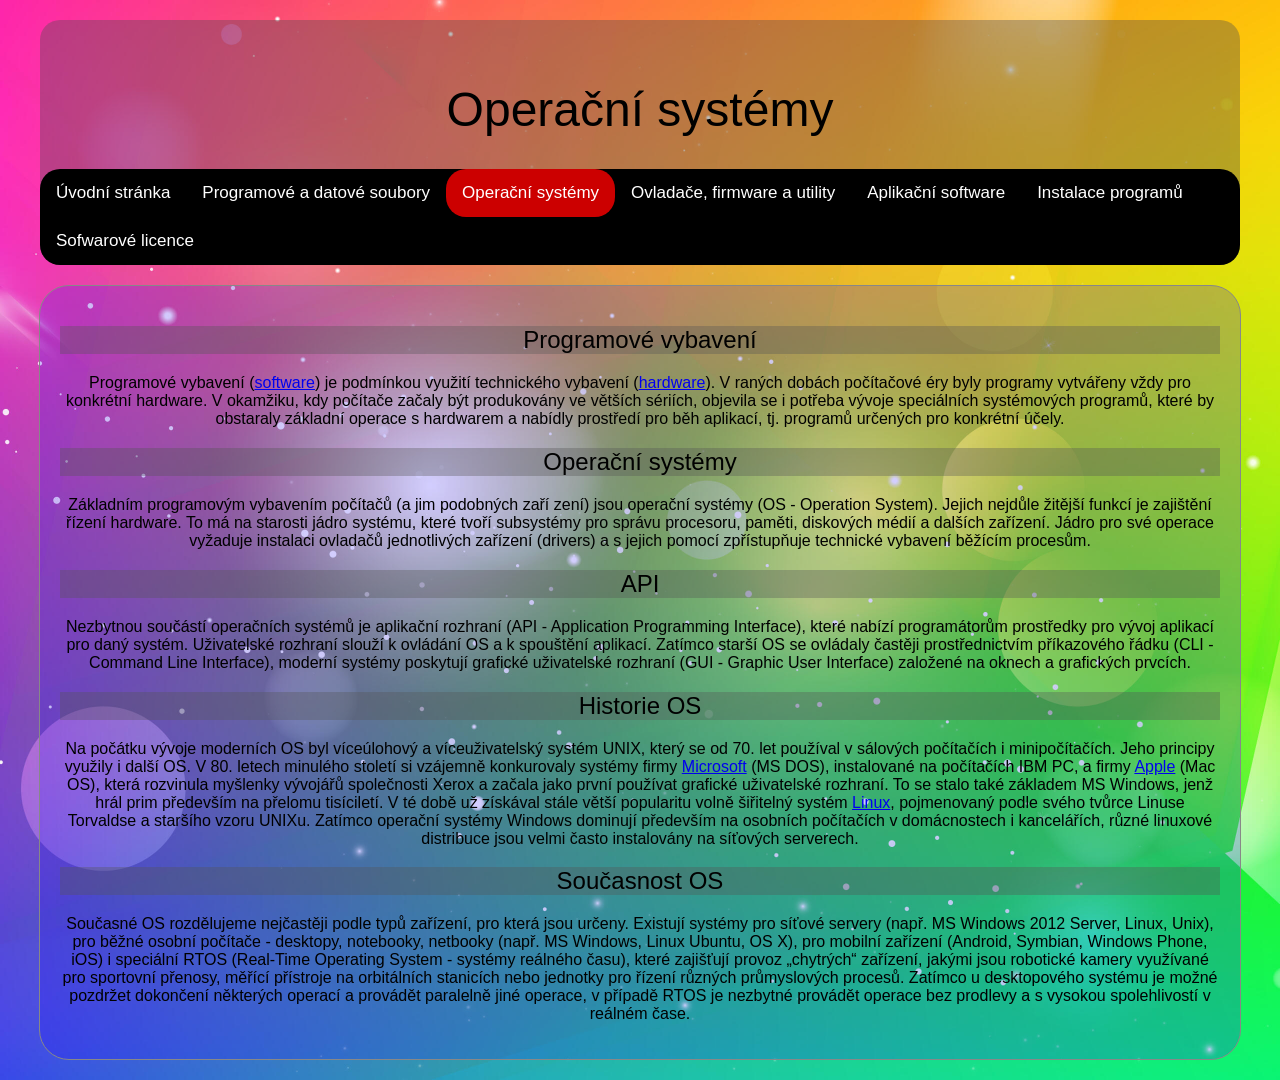
==== b/index.html @ 59875a7e "First version" ====
<!DOCTYPE html>
<html lang="en">
  <head>
    <meta charset="UTF-8" />
    <meta name="viewport" content="width=device-width, initial-scale=1.0" />
    <title>Operační systémy</title>
    <link rel="stylesheet" href="../css/style.css" />
  </head>
  <body>
    <header>
      <h1>Operační systémy</h1>
      <div class="topnav" id="myTopnav">
            <a href="../index.html">Úvodní stránka</a>
            <a href="../a/index.html">Programové a datové soubory</a>
            <a href="#" class="active">Operační systémy</a>
            <a href="../c/index.html">Ovladače, firmware a utility</a>
            <a href="../d/index.html">Aplikační software</a>
            <a href="../e/index.html">Instalace programů</a>
            <a href="../f/index.html">Sofwarové licence</a>
            <a href="javascript:void(0);" class="icon" onclick="myFunction()">
                <i class="fa fa-bars"></i>
            </a>
        </div>
    </header>

    <main>
        <h2>Programové vybavení</h2>
      <p>
        Programové vybavení (<a href="https://cs.wikipedia.org/wiki/Software">software</a>) je podmínkou využití technického vybavení
        (<a href="https://cs.wikipedia.org/wiki/Hardware">hardware</a>). V raných dobách počítačové éry byly programy vytvářeny vždy
        pro konkrétní hardware. V okamžiku, kdy počítače začaly být produkovány
        ve větších sériích, objevila se i potřeba vývoje speciálních
        systémových programů, které by obstaraly základní operace s hardwarem a
        nabídly prostředí pro běh aplikací, tj. programů určených pro konkrétní
        účely.
        </p>
        <h2 id="OS">Operační systémy</h2>
        <p>Základním programovým vybavením počítačů (a jim podobných zaří
        zení) jsou operační systémy (OS - Operation System). Jejich nejdůle
        žitější funkcí je zajištění řízení hardware. To má na starosti jádro
        systému, které tvoří subsystémy pro správu procesoru, paměti,
        diskových médií a dalších zařízení. Jádro pro své operace vyžaduje
        instalaci ovladačů jednotlivých zařízení (drivers) a s jejich pomocí
        zpřístupňuje technické vybavení běžícím procesům.
        </p>
        <h2>API</h2>
        <p>Nezbytnou součástí operačních systémů je aplikační rozhraní (API - Application Programming
        Interface), které nabízí programátorům prostředky pro vývoj aplikací pro
        daný systém. Uživatelské rozhraní slouží k ovládání OS a k spouštění
        aplikací. Zatímco starší OS se ovládaly častěji prostřednictvím
        příkazového řádku (CLI - Command Line Interface), moderní systémy
        poskytují grafické uživatelské rozhraní (GUI - Graphic User Interface)
        založené na oknech a grafických prvcích.
        </p> 
        <h2 id="historieOS">Historie OS</h2>
        <p>Na počátku vývoje moderních OS byl víceúlohový a víceuživatelský systém UNIX, který se od 70. let
        používal v sálových počítačích i minipočítačích. Jeho principy využily i
        další OS. V 80. letech minulého století si vzájemně konkurovaly systémy
        firmy <a href="https://cs.wikipedia.org/wiki/Microsoft">Microsoft</a> (MS DOS), instalované na počítačích IBM PC, a firmy
        <a href="https://cs.wikipedia.org/wiki/Apple">Apple</a> (Mac OS), která rozvinula myšlenky vývojářů společnosti Xerox a
        začala jako první používat grafické uživatelské rozhraní. To se stalo
        také základem MS Windows, jenž hrál prim především na přelomu
        tisíciletí. V té době už získával stále větší popularitu volně šiřitelný
        systém <a href="https://cs.wikipedia.org/wiki/Linux">Linux</a>, pojmenovaný podle svého tvůrce Linuse Torvaldse a staršího
        vzoru UNIXu. Zatímco operační systémy Windows dominují především na
        osobních počítačích v domácnostech i kancelářích, různé linuxové
        distribuce jsou velmi často instalovány na síťových serverech.</p>

        <h2 id="soucasnostOS">Současnost OS</h2>
        <p>Současné OS rozdělujeme nejčastěji podle typů zařízení, pro která jsou určeny.
        Existují systémy pro síťové servery (např. MS Windows 2012 Server, Linux,
        Unix), pro běžné osobní počítače - desktopy, notebooky, netbooky
        (např. MS Windows, Linux Ubuntu, OS X), pro mobilní zařízení (Android,
        Symbian, Windows Phone, iOS) i speciální RTOS (Real-Time Operating
        System - systémy reálného času), které zajišťují provoz „chytrých“
        zařízení, jakými jsou robotické kamery využívané pro sportovní
        přenosy, měřící přístroje na orbitálních stanicích nebo jednotky pro
        řízení různých průmyslových procesů. Zatímco u desktopového systému je
        možné pozdržet dokončení některých operací a provádět paralelně jiné
        operace, v případě RTOS je nezbytné provádět operace bez prodlevy a s
        vysokou spolehlivostí v reálném čase.</p>
      </p>
    </main>
  </body>
</html>
---- css/style.css ----
header {
    background-color: rgba(77, 77, 77, 0.37);
    text-align: center;
    padding-top: 30px;
        max-width: 1200px;
    margin: 20px auto;
    border-radius: 20px;
}

h1,
h2,
h3 {
    font-family: Impact, Haettenschweiler, "Arial Narrow Bold", sans-serif;
    font-weight: 200;
}

h1 {
    font-size: 3em;
}

body {
    background-color: bisque;
    background-image: url(/img/back2.jpg);
    background-size: cover;
}

main {
    max-width: 1160px;
    margin: 20px auto;
    border: 1px solid #888;
    padding: 20px;
    background-color: rgba(30, 0, 255, 0.192);
    text-align: center;
    border-radius: 30px;
    
}

h2 {
    background-color: rgba(85, 85, 85, 0.349);
}

table,
th,
td {
    border: 1px solid black;
    border-collapse: collapse;
}

table {
    border: 2px solid black;
    margin: auto;
}

th {
    padding: 10px;
}

.bgRed {
    background-color: rgba(255, 0, 0, 0.7);
}

.bgDarkRed {
    background-color: rgba(255, 0, 0, 0.3);
}

.thead {
    font-weight: bold;
}

.bgGreen {
    background-color: rgba(0, 255, 0, 0.7);
}

.fgWhite {
    color: rgb(255, 255, 255);
    background-color: black;
}

@media screen and (max-width: 600px) {
    .topnav a:not(:first-child) {
        display: none;
    }

    .topnav a.icon {
        float: right;
        display: block;
    }
}

body {
    margin: 0;
    font-family: Arial, Helvetica, sans-serif;
}

.topnav {
    overflow: hidden;
    background-color:   #000000;
    border-radius: 20px;
}

.topnav a {
    float: left;
    display: block;
    color: #ffffff;
    text-align: center;
    padding: 14px 16px;
    text-decoration: none;
    font-size: 17px;
    font-family: Arial, Helvetica, sans-serif;
    border-radius: 20px;
}

.topnav a:hover {
    background-color: #ddd;
    color: rgb(0, 0, 0);
    
}

.topnav a.active {
    background-color: #ff0000cc;
    color: white;
}

.topnav .icon {
    display: none;
}

@media screen and (max-width: 600px) {
    .topnav a:not(:first-child) {
        display: none;
    }

    .topnav a.icon {
        float: right;
        display: block;
    }
}

@media screen and (max-width: 600px) {
    .topnav.responsive {
        position: relative;
    }

    .topnav.responsive .icon {
        position: absolute;
        right: 0;
        top: 0;
    }

    .topnav.responsive a {
        float: none;
        display: block;
        text-align: left;
    }
}
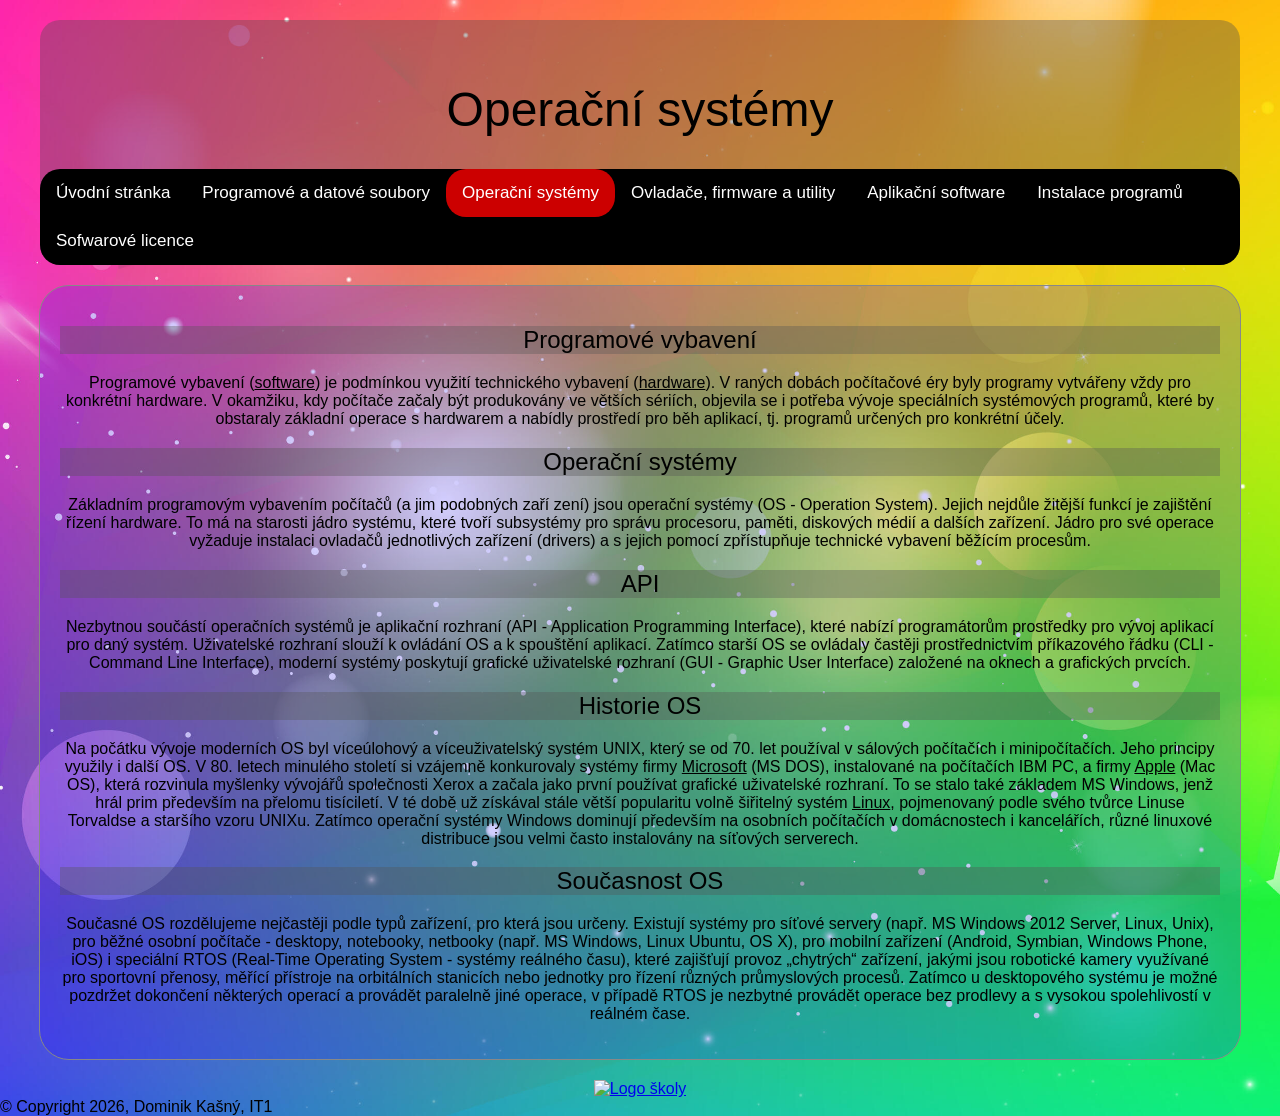
==== commit 2b78d78d: "Second Version" ====
--- a/b/index.html
+++ b/b/index.html
@@ -1,9 +1,10 @@
 <!DOCTYPE html>
-<html lang="en">
+<html lang="cs">
   <head>
     <meta charset="UTF-8" />
     <meta name="viewport" content="width=device-width, initial-scale=1.0" />
     <title>Operační systémy</title>
+    <link rel="stylesheet" href="https://cdnjs.cloudflare.com/ajax/libs/font-awesome/4.7.0/css/font-awesome.min.css">
     <link rel="stylesheet" href="../css/style.css" />
   </head>
   <body>
@@ -81,5 +82,14 @@
         vysokou spolehlivostí v reálném čase.</p>
       </p>
     </main>
+     <footer>
+        <div style="text-align: center;">
+            <a href="https://www.sspu-opava.cz/" target="_blank">
+                <img src="https://www.sspu-opava.cz/static/img/core-img/skola-logo.png" alt="Logo školy">
+            </a>
+        </div>
+        <div>&copy; Copyright 2026, Dominik Kašný, IT1</div>
+    </footer>
+    <script src="../JS/main.js"></script>
   </body>
 </html>
--- a/css/style.css
+++ b/css/style.css
@@ -19,8 +19,7 @@
 }
 
 body {
-    background-color: bisque;
-    background-image: url(/img/back2.jpg);
+    background-image: url(../img/back2.jpg);
     background-size: cover;
 }
 
@@ -32,7 +31,14 @@
     background-color: rgba(30, 0, 255, 0.192);
     text-align: center;
     border-radius: 30px;
-    
+}
+
+main a {
+    color: black;
+}
+
+a:hover {
+    color: white;
 }
 
 h2 {
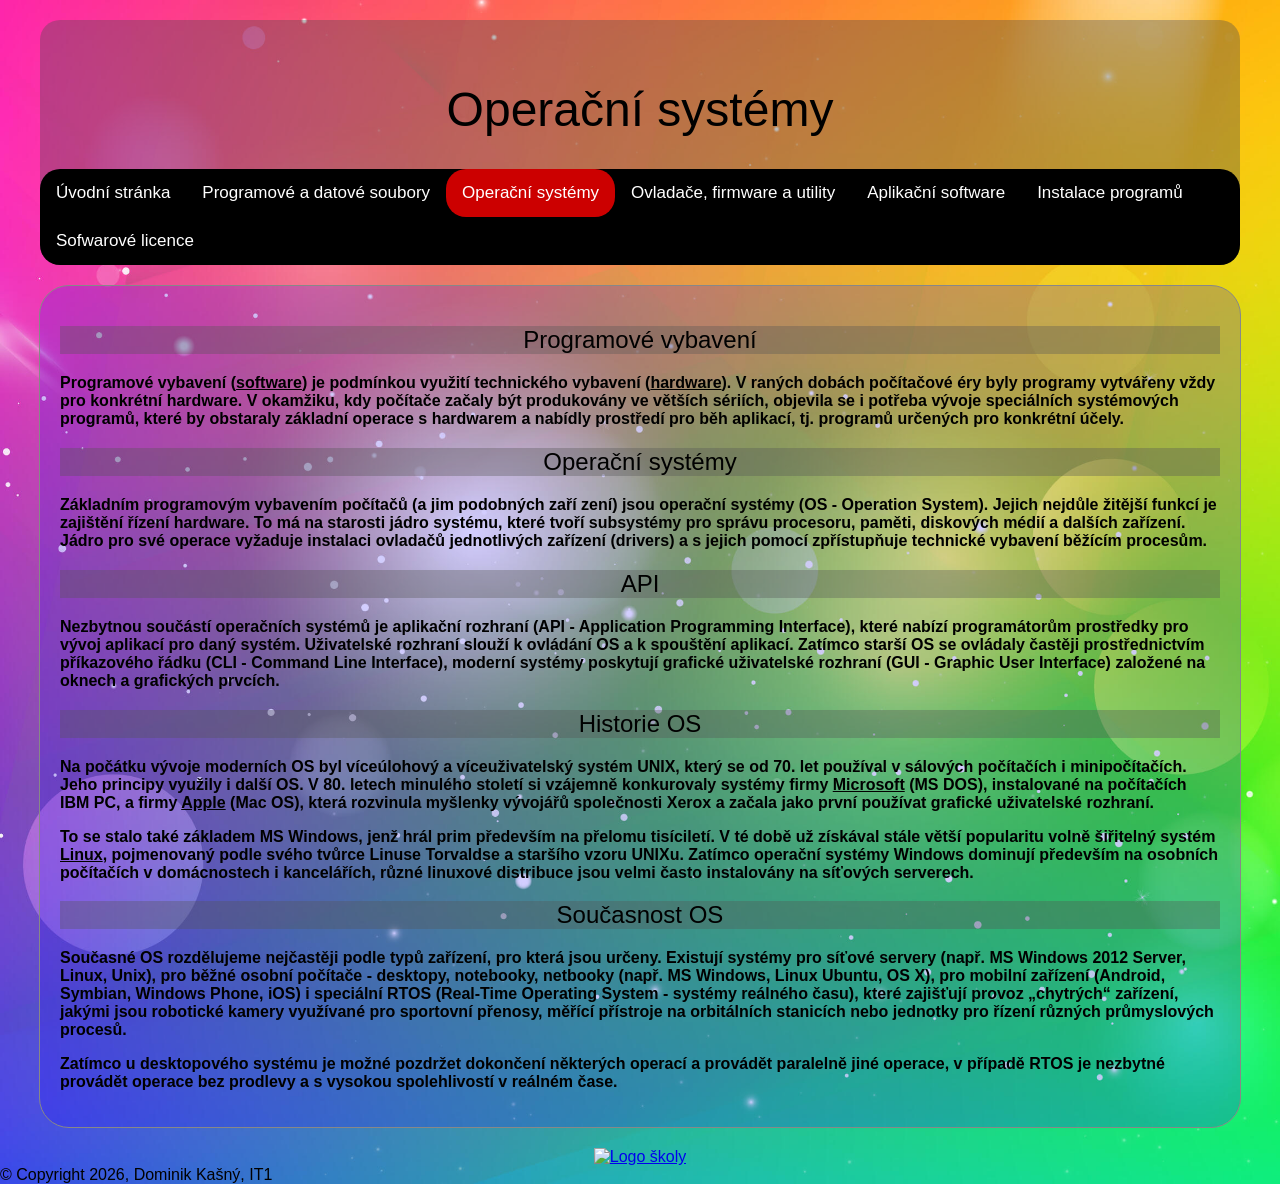
==== commit fd3b3439: "Final Version" ====
--- a/b/index.html
+++ b/b/index.html
@@ -59,7 +59,8 @@
         další OS. V 80. letech minulého století si vzájemně konkurovaly systémy
         firmy <a href="https://cs.wikipedia.org/wiki/Microsoft">Microsoft</a> (MS DOS), instalované na počítačích IBM PC, a firmy
         <a href="https://cs.wikipedia.org/wiki/Apple">Apple</a> (Mac OS), která rozvinula myšlenky vývojářů společnosti Xerox a
-        začala jako první používat grafické uživatelské rozhraní. To se stalo
+        začala jako první používat grafické uživatelské rozhraní.</p> 
+        <p>To se stalo
         také základem MS Windows, jenž hrál prim především na přelomu
         tisíciletí. V té době už získával stále větší popularitu volně šiřitelný
         systém <a href="https://cs.wikipedia.org/wiki/Linux">Linux</a>, pojmenovaný podle svého tvůrce Linuse Torvaldse a staršího
@@ -76,7 +77,8 @@
         System - systémy reálného času), které zajišťují provoz „chytrých“
         zařízení, jakými jsou robotické kamery využívané pro sportovní
         přenosy, měřící přístroje na orbitálních stanicích nebo jednotky pro
-        řízení různých průmyslových procesů. Zatímco u desktopového systému je
+        řízení různých průmyslových procesů.</p>
+        <p>Zatímco u desktopového systému je
         možné pozdržet dokončení některých operací a provádět paralelně jiné
         operace, v případě RTOS je nezbytné provádět operace bez prodlevy a s
         vysokou spolehlivostí v reálném čase.</p>
--- a/css/style.css
+++ b/css/style.css
@@ -12,6 +12,7 @@
 h3 {
     font-family: Impact, Haettenschweiler, "Arial Narrow Bold", sans-serif;
     font-weight: 200;
+    text-align: center;
 }
 
 h1 {
@@ -29,8 +30,17 @@
     border: 1px solid #888;
     padding: 20px;
     background-color: rgba(30, 0, 255, 0.192);
-    text-align: center;
     border-radius: 30px;
+    font-weight: bold;
+}
+
+p {
+    text-align: left;
+}
+
+img.pic {
+    max-width: 100%;
+    height: auto;
 }
 
 main a {
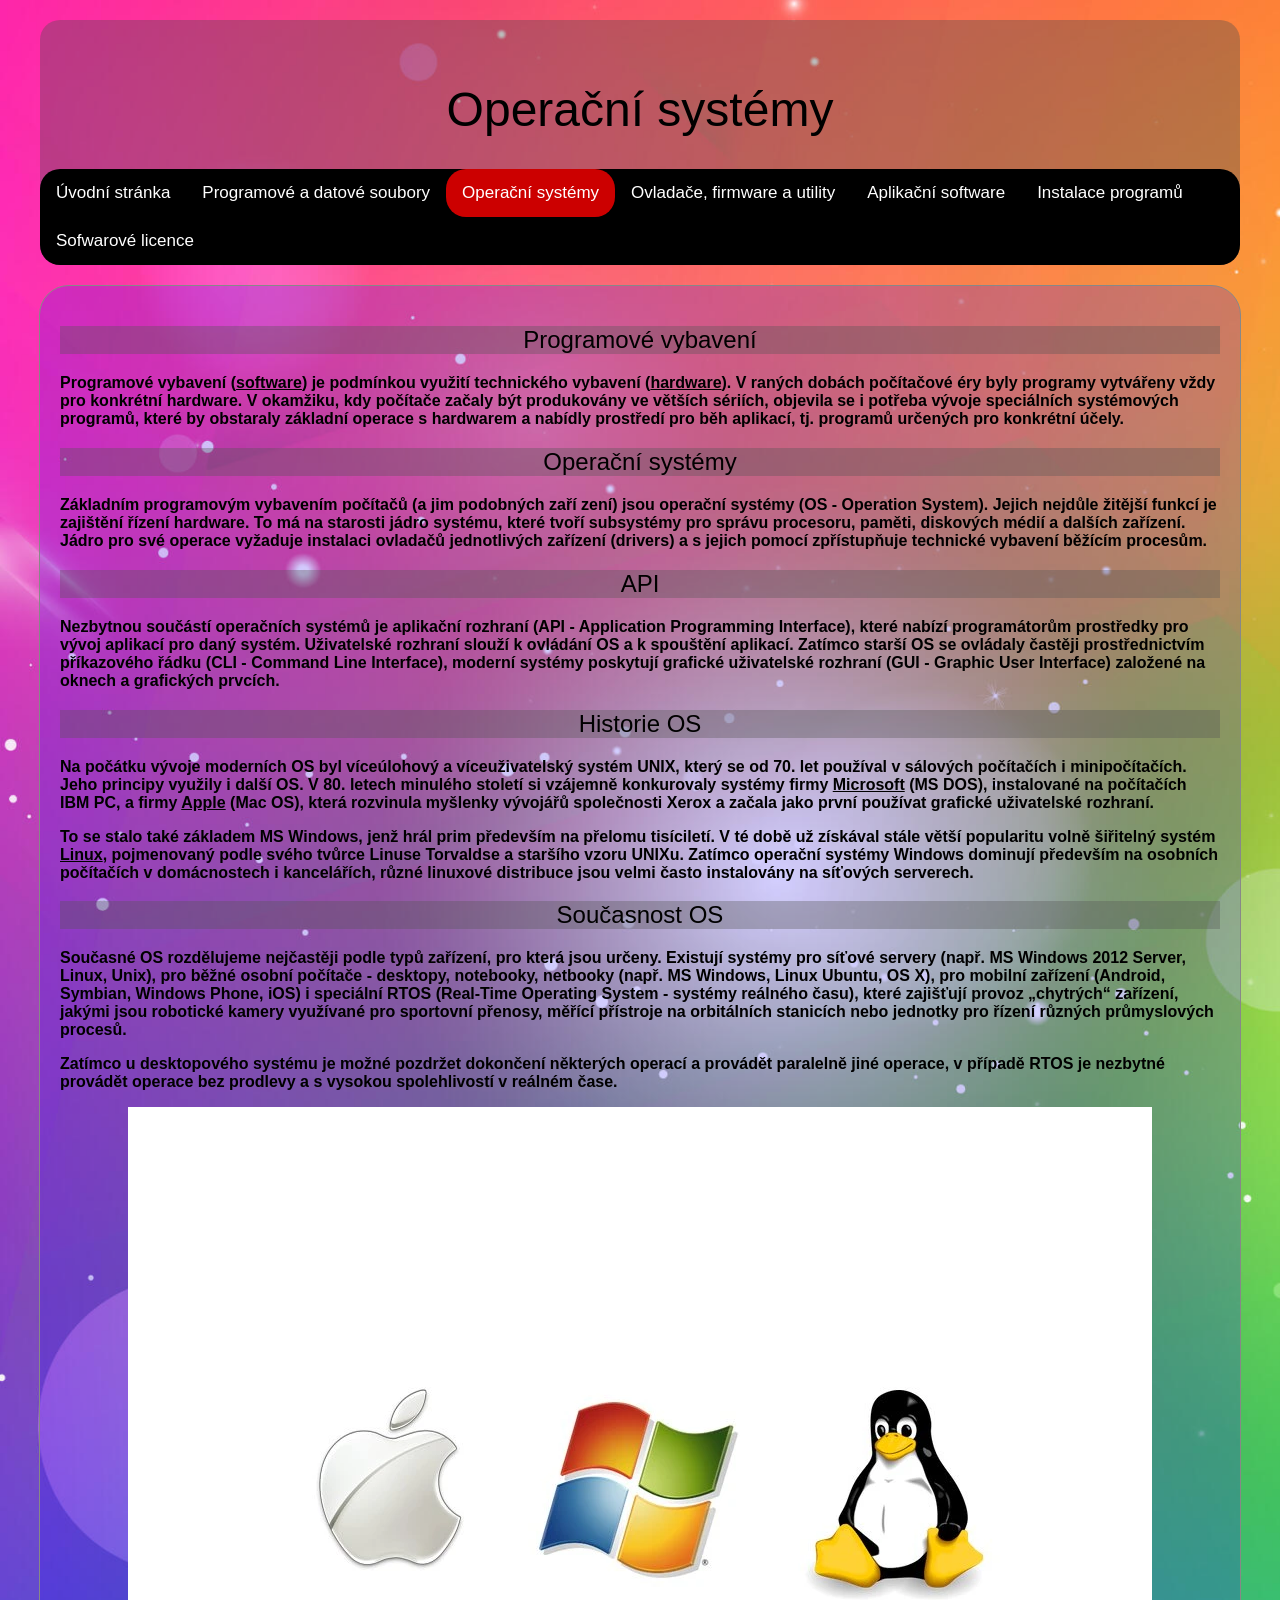
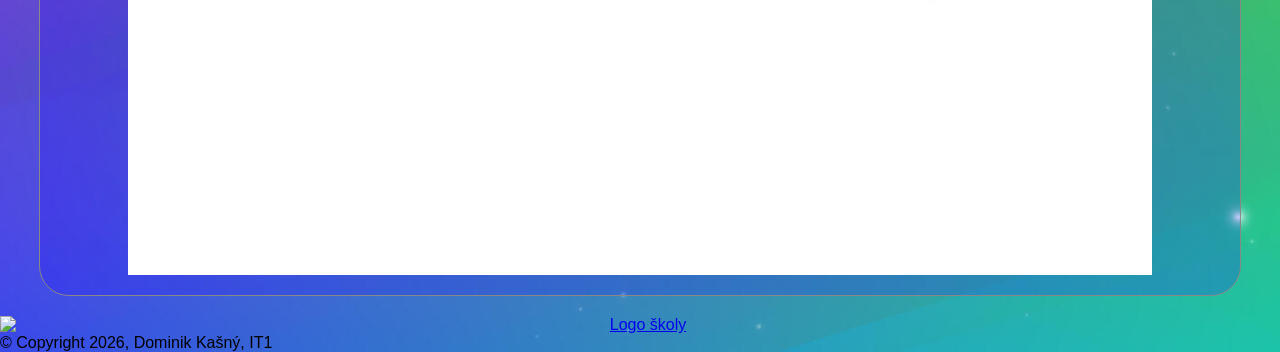
==== commit ba6a7f33: "Completely Last Version" ====
--- a/b/index.html
+++ b/b/index.html
@@ -83,6 +83,8 @@
         operace, v případě RTOS je nezbytné provádět operace bez prodlevy a s
         vysokou spolehlivostí v reálném čase.</p>
       </p>
+
+      <img src="../img/picture.png" alt="">
     </main>
      <footer>
         <div style="text-align: center;">
--- a/css/style.css
+++ b/css/style.css
@@ -38,10 +38,19 @@
     text-align: left;
 }
 
-img.pic {
+img {
     max-width: 100%;
     height: auto;
+    justify-content: center;
+    align-items: center;
 }
+
+img {
+  display: block;
+  margin-left: auto;
+  margin-right: auto;
+}
+
 
 main a {
     color: black;
